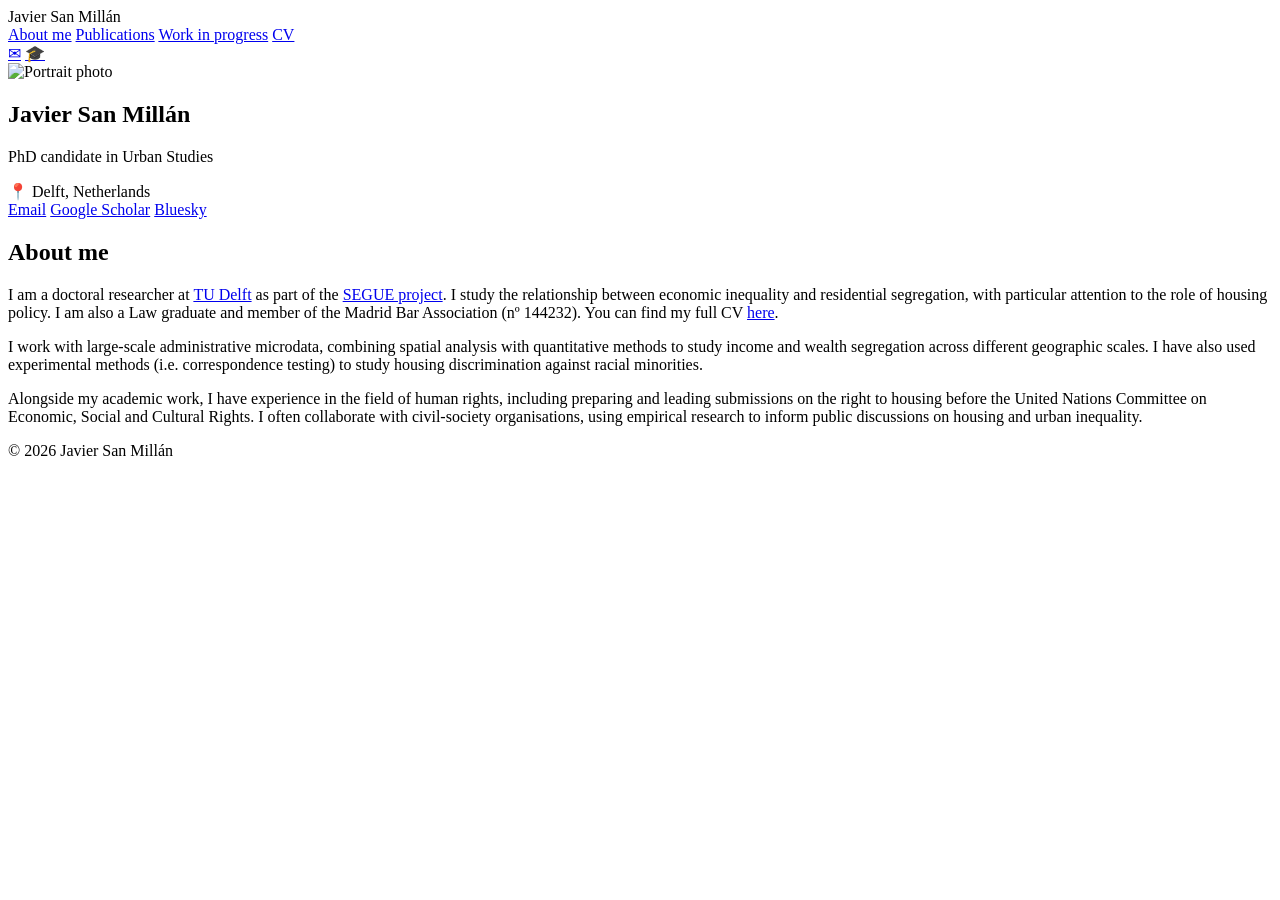
==== index.html @ 7570d3f7 "Create index.html" ====
<!doctype html>
<html lang="en">
<head>
  <meta charset="utf-8" />
  <meta name="viewport" content="width=device-width, initial-scale=1" />
  <title>Javier San Millán</title>
  <link rel="stylesheet" href="assets/styles.css" />
  <meta name="description" content="Personal website of Javier San Millán" />
</head>

<body>
  <!-- Top navigation -->
  <header class="topbar">
    <div class="topbar-inner">
      <div class="brand">Javier San Millán</div>

      <nav class="nav">
        <a class="nav-link active" href="index.html">About me</a>
        <a class="nav-link" href="publications.html">Publications</a>
        <a class="nav-link" href="work-in-progress.html">Work in progress</a>
        <a class="nav-link" href="cv.html">CV</a>
      </nav>

      <div class="topbar-right">
        <a class="icon-btn" href="mailto:YOUR_EMAIL@domain.com" title="Email" aria-label="Email">✉︎</a>
        <a class="icon-btn" href="https://scholar.google.com/" target="_blank" rel="noopener" title="Google Scholar" aria-label="Google Scholar">🎓</a>
      </div>
    </div>
  </header>

  <!-- Page layout -->
  <main class="layout">
    <!-- Sidebar -->
    <aside class="sidebar">
      <div class="card">
        <img class="avatar" src="assets/profile.jpg" alt="Portrait photo" />
        <h1 class="name">Javier San Millán</h1>
        <p class="role">PhD candidate in Urban Studies</p>

        <div class="meta">
          <div class="meta-row">
            <span class="meta-ico">📍</span>
            <span>Delft, Netherlands</span>
          </div>
        </div>

        <div class="links">
          <a class="link" href="mailto:YOUR_EMAIL@domain.com">Email</a>
          <a class="link" href="https://scholar.google.com/" target="_blank" rel="noopener">Google Scholar</a>
          <a class="link" href="https://bsky.app/" target="_blank" rel="noopener">Bluesky</a>
        </div>
      </div>
    </aside>

    <!-- Content -->
    <section class="content">
      <h2>About me</h2>

      <p>
        I am a doctoral researcher at <a href="https://www.tudelft.nl/" target="_blank" rel="noopener">TU Delft</a>
        as part of the <a href="#" target="_blank" rel="noopener">SEGUE project</a>.
        I study the relationship between economic inequality and residential segregation, with particular attention
        to the role of housing policy. I am also a Law graduate and member of the Madrid Bar Association (nº 144232).
        You can find my full CV <a href="cv.html">here</a>.
      </p>

      <p>
        I work with large-scale administrative microdata, combining spatial analysis with quantitative methods to study
        income and wealth segregation across different geographic scales. I have also used experimental methods (i.e.
        correspondence testing) to study housing discrimination against racial minorities.
      </p>

      <p>
        Alongside my academic work, I have experience in the field of human rights, including preparing and leading submissions
        on the right to housing before the United Nations Committee on Economic, Social and Cultural Rights. I often collaborate
        with civil-society organisations, using empirical research to inform public discussions on housing and urban inequality.
      </p>
    </section>
  </main>

  <footer class="footer">
    <div class="footer-inner">
      © <span id="year"></span> Javier San Millán
    </div>
  </footer>

  <script>
    document.getElementById("year").textContent = new Date().getFullYear();
  </script>
</body>
</html>
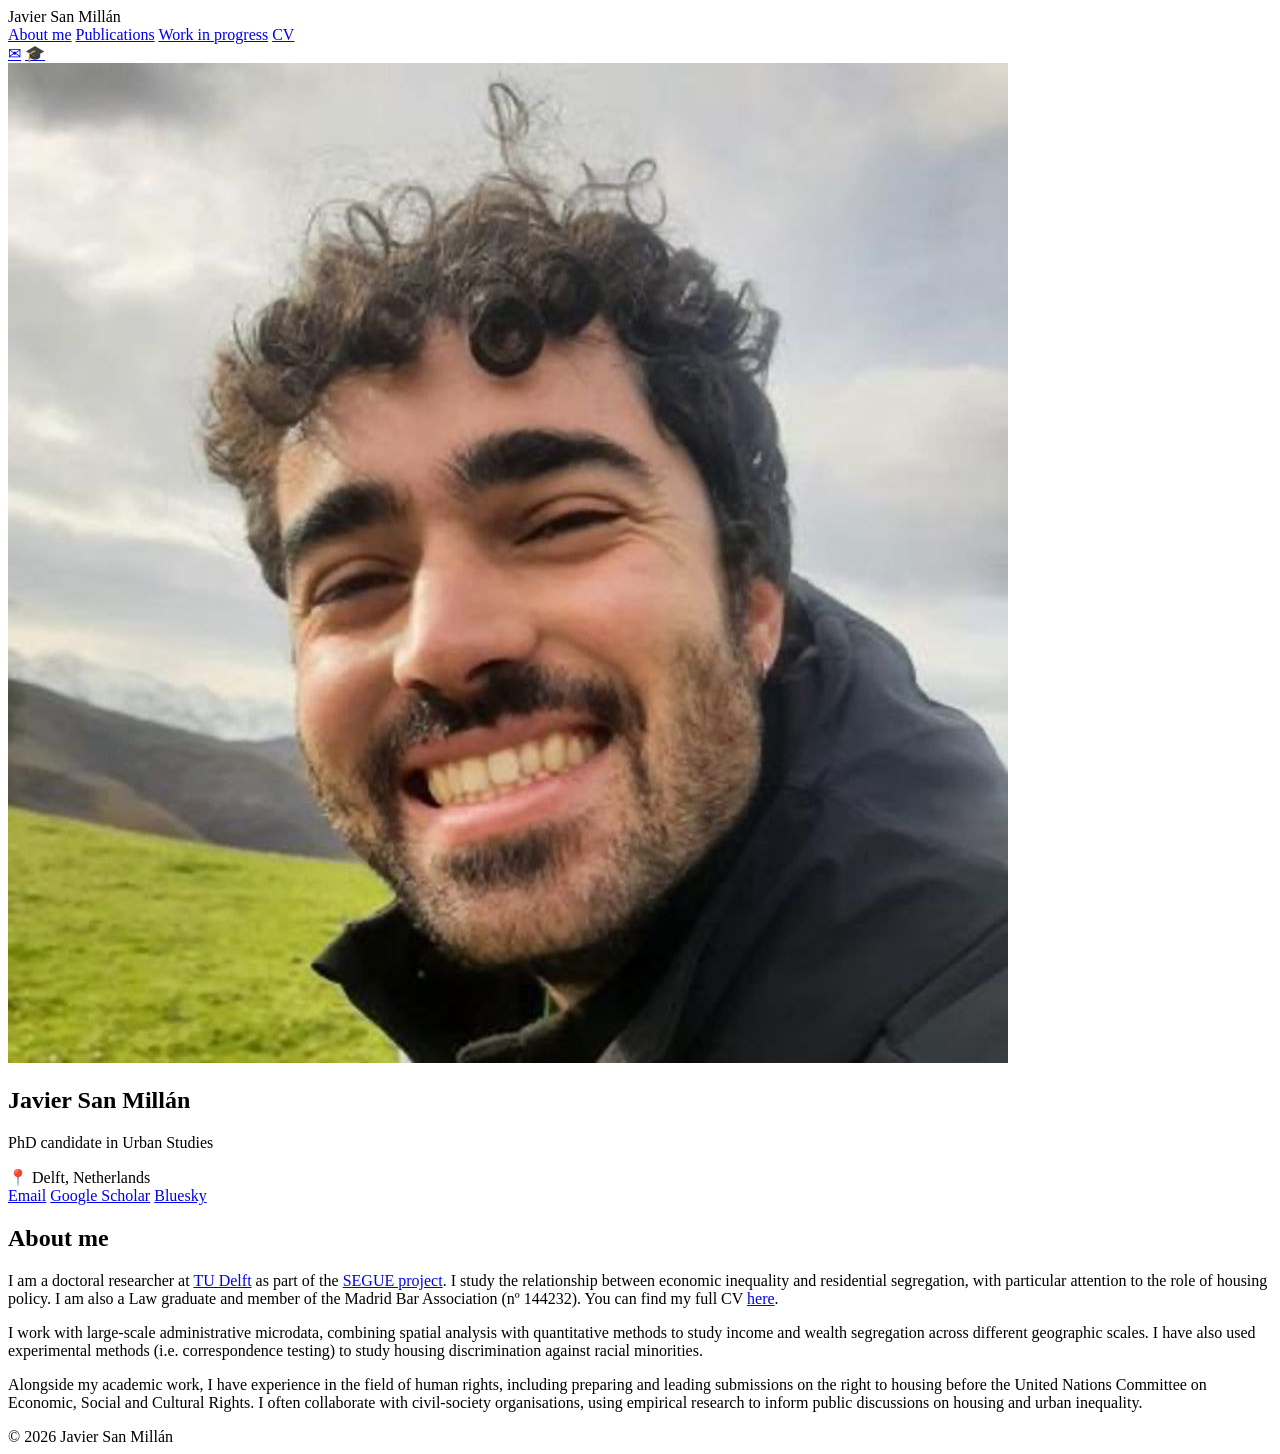
==== commit 76037485: "Update index.html" ====
--- a/index.html
+++ b/index.html
@@ -22,8 +22,8 @@
       </nav>
 
       <div class="topbar-right">
-        <a class="icon-btn" href="mailto:YOUR_EMAIL@domain.com" title="Email" aria-label="Email">✉︎</a>
-        <a class="icon-btn" href="https://scholar.google.com/" target="_blank" rel="noopener" title="Google Scholar" aria-label="Google Scholar">🎓</a>
+        <a class="icon-btn" href="mailto:j.sanmillantejedor@tudelft.nl" title="Email" aria-label="Email">✉︎</a>
+        <a class="icon-btn" href="https://scholar.google.com/citations?user=briR6jMAAAAJ&hl=es" target="_blank" rel="noopener" title="Google Scholar" aria-label="Google Scholar">🎓</a>
       </div>
     </div>
   </header>
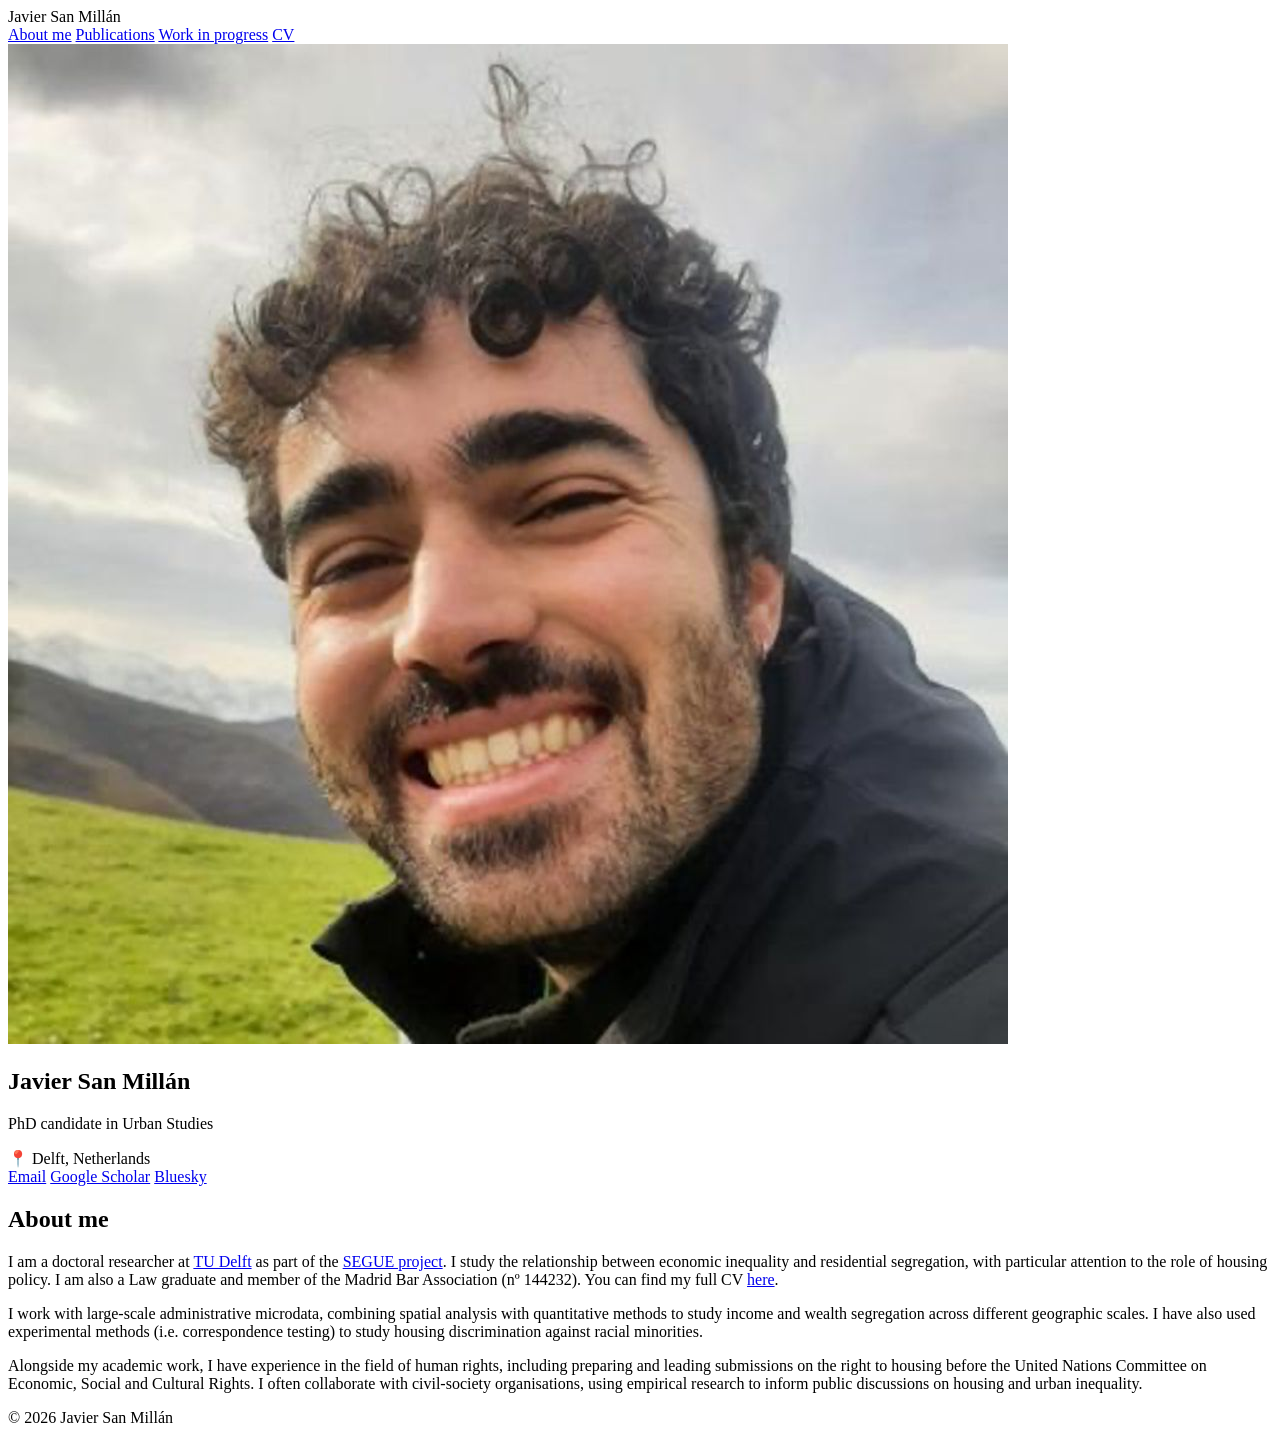
==== commit 34a5ffc0: "Update index.html" ====
--- a/index.html
+++ b/index.html
@@ -18,13 +18,9 @@
         <a class="nav-link active" href="index.html">About me</a>
         <a class="nav-link" href="publications.html">Publications</a>
         <a class="nav-link" href="work-in-progress.html">Work in progress</a>
-        <a class="nav-link" href="cv.html">CV</a>
+        <a class="nav-link" href="CV_Javier_SanMillan.pdf" target="_blank" rel="noopener">CV</a>
+
       </nav>
-
-      <div class="topbar-right">
-        <a class="icon-btn" href="mailto:j.sanmillantejedor@tudelft.nl" title="Email" aria-label="Email">✉︎</a>
-        <a class="icon-btn" href="https://scholar.google.com/citations?user=briR6jMAAAAJ&hl=es" target="_blank" rel="noopener" title="Google Scholar" aria-label="Google Scholar">🎓</a>
-      </div>
     </div>
   </header>
 
@@ -45,9 +41,9 @@
         </div>
 
         <div class="links">
-          <a class="link" href="mailto:YOUR_EMAIL@domain.com">Email</a>
-          <a class="link" href="https://scholar.google.com/" target="_blank" rel="noopener">Google Scholar</a>
-          <a class="link" href="https://bsky.app/" target="_blank" rel="noopener">Bluesky</a>
+          <a class="link" href="mailto:j.sanmillantejedor@tudelft.nl">Email</a>
+          <a class="link" href="https://scholar.google.com/citations?user=briR6jMAAAAJ&hl=es" target="_blank" rel="noopener">Google Scholar</a>
+          <a class="link" href="https://bsky.app/profile/javiersanmillan.bsky.social" target="_blank" rel="noopener">Bluesky</a>
         </div>
       </div>
     </aside>
@@ -57,11 +53,11 @@
       <h2>About me</h2>
 
       <p>
-        I am a doctoral researcher at <a href="https://www.tudelft.nl/" target="_blank" rel="noopener">TU Delft</a>
-        as part of the <a href="#" target="_blank" rel="noopener">SEGUE project</a>.
+        I am a doctoral researcher at <a href="https://www.tudelft.nl/en/staff/j.sanmillantejedor/" target="_blank" rel="noopener">TU Delft</a>
+        as part of the <a href="https://erc-segue.nl" target="_blank" rel="noopener">SEGUE project</a>.
         I study the relationship between economic inequality and residential segregation, with particular attention
         to the role of housing policy. I am also a Law graduate and member of the Madrid Bar Association (nº 144232).
-        You can find my full CV <a href="cv.html">here</a>.
+        You can find my full CV <a href="CV_Javier_SanMillan.pdf">here</a>.
       </p>
 
       <p>
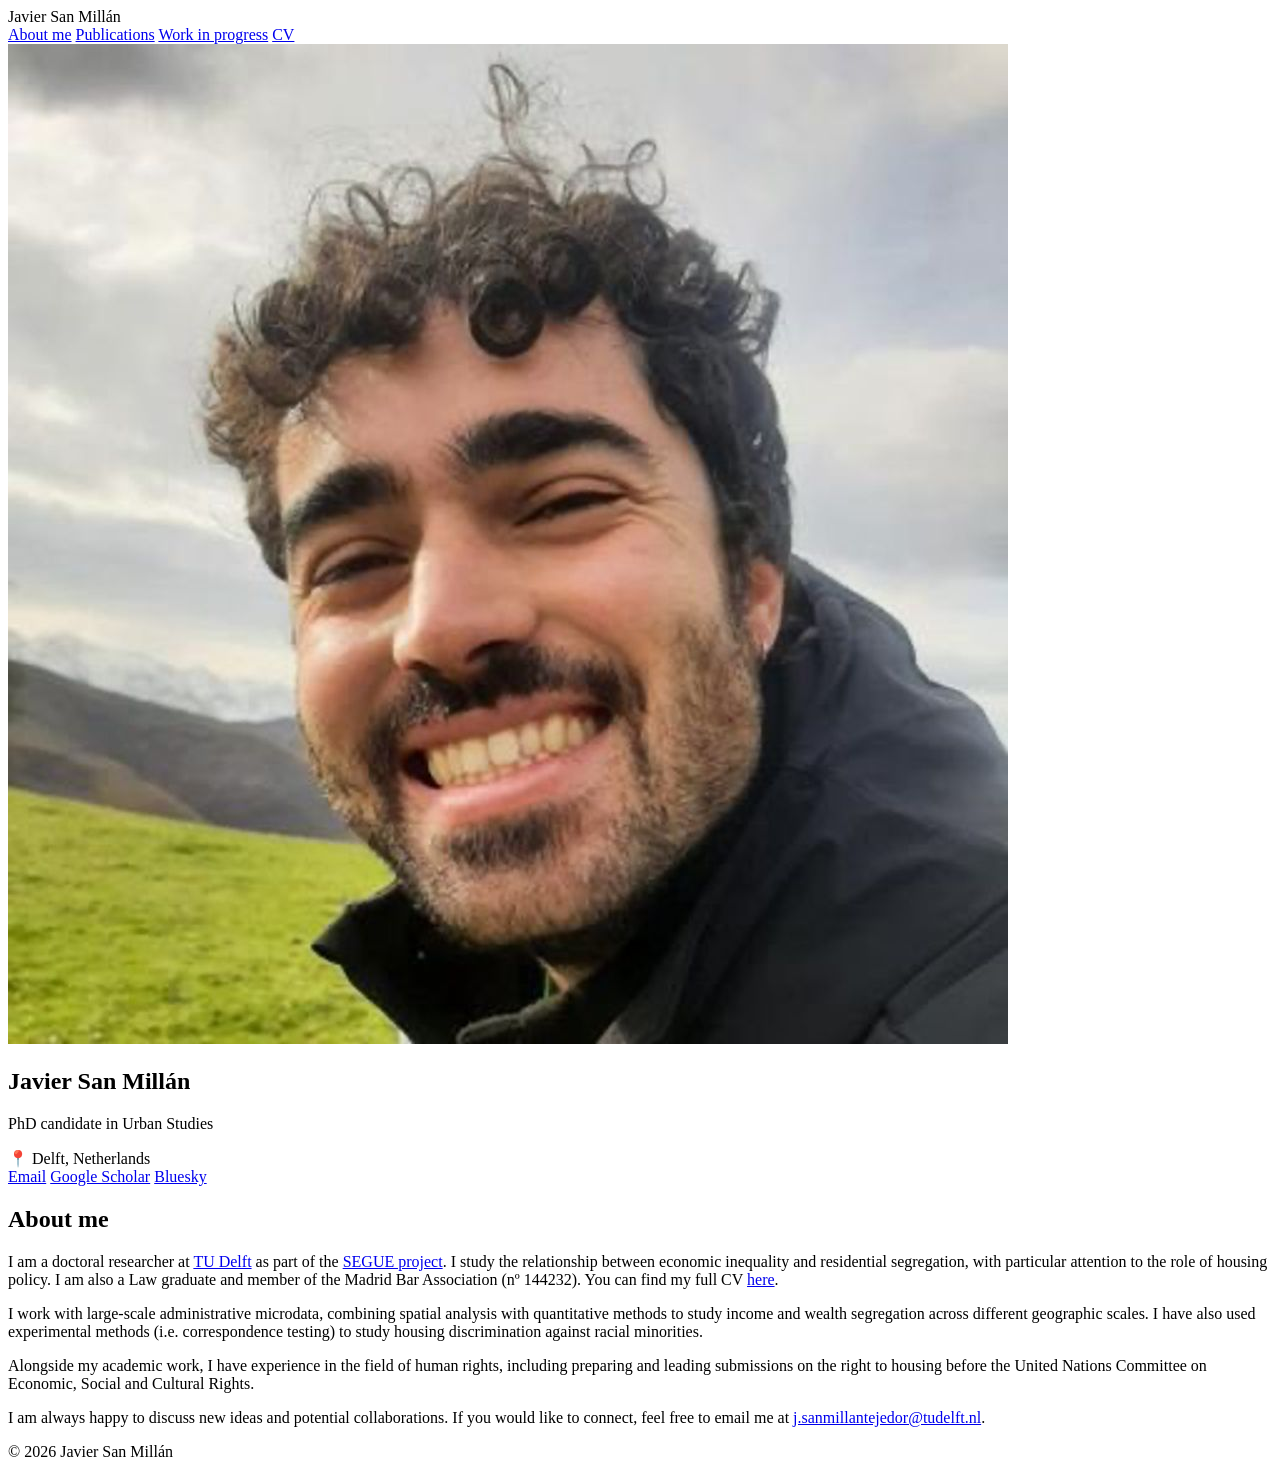
==== commit 58b6ae20: "Update index.html" ====
--- a/index.html
+++ b/index.html
@@ -68,8 +68,12 @@
 
       <p>
         Alongside my academic work, I have experience in the field of human rights, including preparing and leading submissions
-        on the right to housing before the United Nations Committee on Economic, Social and Cultural Rights. I often collaborate
-        with civil-society organisations, using empirical research to inform public discussions on housing and urban inequality.
+        on the right to housing before the United Nations Committee on Economic, Social and Cultural Rights.
+      </p>
+      
+       <p>
+        I am always happy to discuss new ideas and potential collaborations. If you would like to connect, feel free to email me at
+  <a href="mailto:j.sanmillantejedor@tudelft.nl">j.sanmillantejedor@tudelft.nl</a>.
       </p>
     </section>
   </main>
